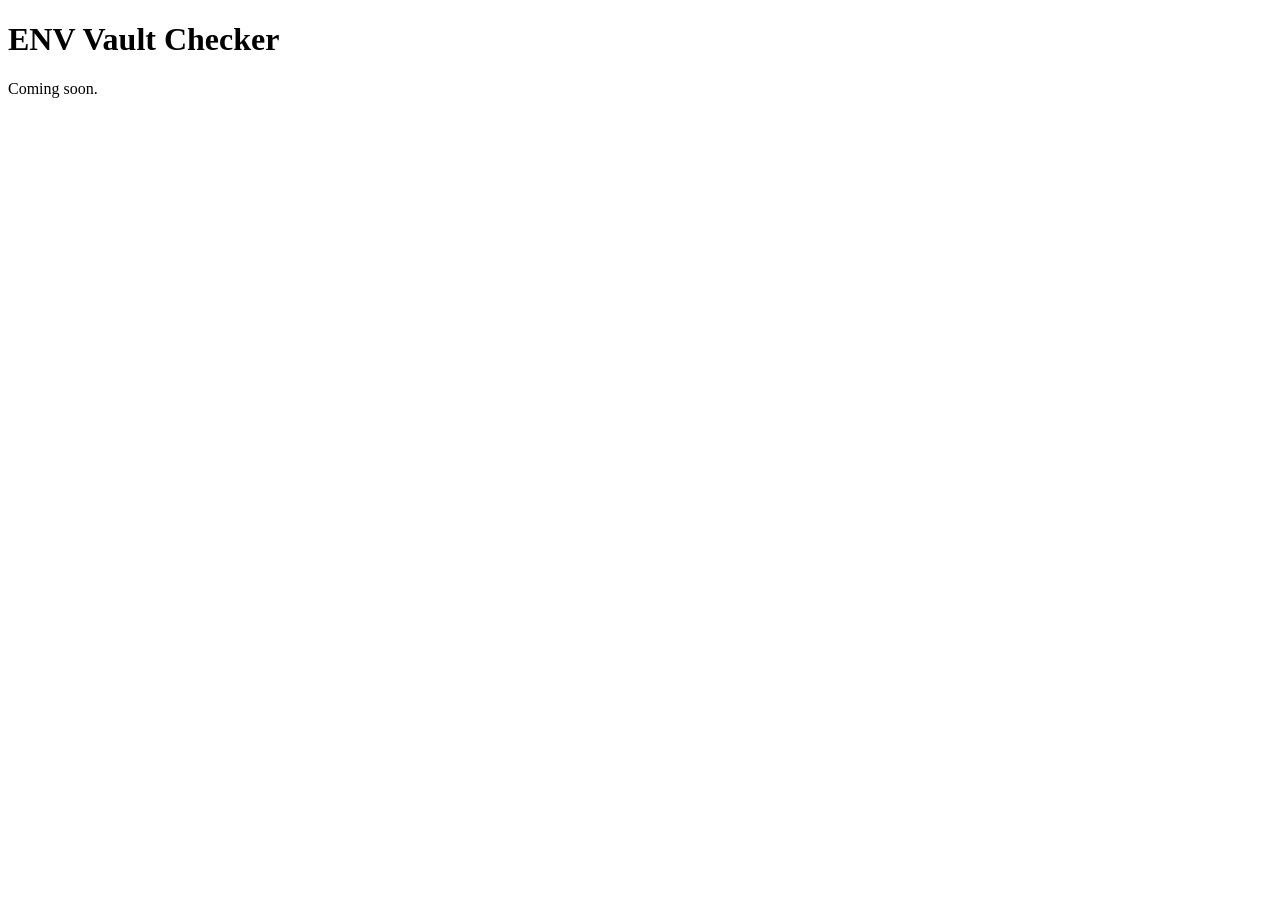
==== env-vault-frontend/index.html @ 92d0435f "feat: phase 1 - project skeleton and frontend scaffold Co-Authored-By: Claude Opus 4.8 <noreply@anth" ====
<!DOCTYPE html>
<html lang="en">
<head>
    <meta charset="UTF-8">
    <meta name="viewport" content="width=device-width, initial-scale=1.0">
    <title>ENV Vault Checker</title>
    <link rel="stylesheet" href="style.css">
</head>
<body>
    <main>
        <h1>ENV Vault Checker</h1>
        <p>Coming soon.</p>
    </main>
    <script src="scanner.js"></script>
</body>
</html>
---- env-vault-frontend/style.css ----
/* styles will be added in Phase 4 */
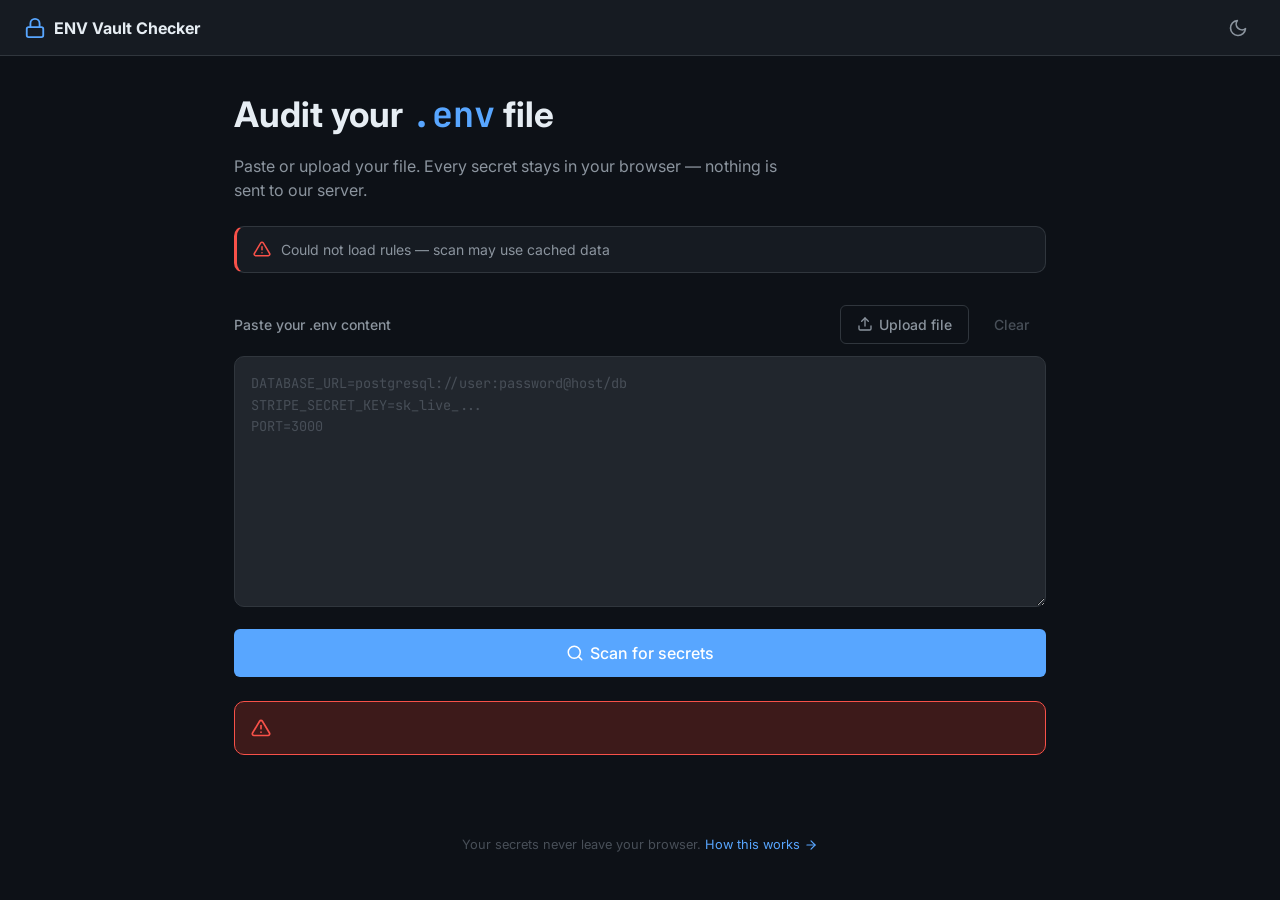
==== commit f3f59905: "feat: phase 4 - dashboard UI with dark/light mode and results rendering Full layout in index.html (G" ====
--- a/env-vault-frontend/index.html
+++ b/env-vault-frontend/index.html
@@ -1,16 +1,174 @@
 <!DOCTYPE html>
-<html lang="en">
+<html lang="en" data-theme="dark">
 <head>
     <meta charset="UTF-8">
     <meta name="viewport" content="width=device-width, initial-scale=1.0">
     <title>ENV Vault Checker</title>
+
+    <!-- Google Fonts: Inter + JetBrains Mono -->
+    <link rel="preconnect" href="https://fonts.googleapis.com">
+    <link rel="preconnect" href="https://fonts.gstatic.com" crossorigin>
+    <link href="https://fonts.googleapis.com/css2?family=Inter:wght@400;500;600;700&family=JetBrains+Mono:wght@400;500;700&display=swap" rel="stylesheet">
+
     <link rel="stylesheet" href="style.css">
 </head>
 <body>
-    <main>
-        <h1>ENV Vault Checker</h1>
-        <p>Coming soon.</p>
+
+    <!-- NAVBAR -->
+    <nav class="navbar">
+        <div class="navbar-brand">
+            <span class="brand-icon" aria-hidden="true">
+                <svg viewBox="0 0 24 24" fill="none" stroke="currentColor" stroke-width="2" stroke-linecap="round" stroke-linejoin="round">
+                    <rect x="3" y="11" width="18" height="11" rx="2"></rect>
+                    <path d="M7 11V7a5 5 0 0 1 10 0v4"></path>
+                </svg>
+            </span>
+            <span class="brand-name">ENV Vault Checker</span>
+        </div>
+        <button class="theme-toggle" id="themeToggle" type="button" aria-label="Toggle theme">
+            <!-- icon injected by scanner.js based on active theme -->
+        </button>
+    </nav>
+
+    <!-- HERO / INPUT SECTION -->
+    <main class="container">
+        <section class="hero">
+            <h1>Audit your <span class="highlight">.env</span> file</h1>
+            <p class="hero-sub">Paste or upload your file. Every secret stays in your browser — nothing is sent to our server.</p>
+        </section>
+
+        <!-- ZERO TRUST NOTICE -->
+        <div class="trust-badge" id="trustBadge">
+            <span class="trust-icon" id="trustIcon" aria-hidden="true">
+                <svg viewBox="0 0 24 24" fill="none" stroke="currentColor" stroke-width="2" stroke-linecap="round" stroke-linejoin="round">
+                    <path d="M12 22s8-4 8-10V5l-8-3-8 3v7c0 6 8 10 8 10z"></path>
+                </svg>
+            </span>
+            <span class="trust-text" id="trustText">Zero-trust mode — rules are fetching...</span>
+        </div>
+
+        <!-- INPUT AREA -->
+        <section class="input-section">
+            <div class="input-header">
+                <label for="envInput">Paste your .env content</label>
+                <div class="input-actions">
+                    <label class="btn btn-secondary" for="fileUpload">
+                        <span class="btn-icon" aria-hidden="true">
+                            <svg viewBox="0 0 24 24" fill="none" stroke="currentColor" stroke-width="2" stroke-linecap="round" stroke-linejoin="round">
+                                <path d="M21 15v4a2 2 0 0 1-2 2H5a2 2 0 0 1-2-2v-4"></path>
+                                <polyline points="17 8 12 3 7 8"></polyline>
+                                <line x1="12" y1="3" x2="12" y2="15"></line>
+                            </svg>
+                        </span>
+                        Upload file
+                        <input type="file" id="fileUpload" accept=".env,text/plain" hidden>
+                    </label>
+                    <button class="btn btn-ghost" id="clearBtn" type="button">Clear</button>
+                </div>
+            </div>
+            <textarea
+                id="envInput"
+                class="env-textarea"
+                placeholder="DATABASE_URL=postgresql://user:password@host/db&#10;STRIPE_SECRET_KEY=sk_live_...&#10;PORT=3000"
+                rows="10"
+                spellcheck="false"
+                autocomplete="off"
+            ></textarea>
+            <button class="btn btn-primary btn-scan" id="scanBtn" type="button">
+                <span class="btn-icon" aria-hidden="true">
+                    <svg viewBox="0 0 24 24" fill="none" stroke="currentColor" stroke-width="2" stroke-linecap="round" stroke-linejoin="round">
+                        <circle cx="11" cy="11" r="8"></circle>
+                        <line x1="21" y1="21" x2="16.65" y2="16.65"></line>
+                    </svg>
+                </span>
+                <span class="btn-label">Scan for secrets</span>
+            </button>
+        </section>
+
+        <!-- RESULTS SECTION (hidden by default) -->
+        <section class="results-section" id="resultsSection" hidden>
+
+            <!-- SUMMARY BAR -->
+            <div class="summary-bar">
+                <div class="summary-card summary-total">
+                    <span class="summary-count" id="summaryTotal">0</span>
+                    <span class="summary-label">Total Scanned</span>
+                </div>
+                <div class="summary-card summary-critical">
+                    <span class="summary-count" id="summaryCritical">0</span>
+                    <span class="summary-label">Critical</span>
+                </div>
+                <div class="summary-card summary-high">
+                    <span class="summary-count" id="summaryHigh">0</span>
+                    <span class="summary-label">High</span>
+                </div>
+                <div class="summary-card summary-medium">
+                    <span class="summary-count" id="summaryMedium">0</span>
+                    <span class="summary-label">Medium</span>
+                </div>
+                <div class="summary-card summary-safe">
+                    <span class="summary-count" id="summarySafe">0</span>
+                    <span class="summary-label">Safe</span>
+                </div>
+            </div>
+
+            <!-- FLAGGED VARIABLES LIST -->
+            <div class="results-header">
+                <h2>Findings</h2>
+                <span class="results-sub" id="resultsMeta"></span>
+            </div>
+            <div class="results-list" id="resultsList"></div>
+
+            <!-- SAFE VARIABLES COLLAPSIBLE -->
+            <details class="safe-section" id="safeSection">
+                <summary>
+                    <span class="safe-title">
+                        <span class="safe-title-icon" aria-hidden="true">
+                            <svg viewBox="0 0 24 24" fill="none" stroke="currentColor" stroke-width="2" stroke-linecap="round" stroke-linejoin="round">
+                                <path d="M22 11.08V12a10 10 0 1 1-5.93-9.14"></path>
+                                <polyline points="22 4 12 14.01 9 11.01"></polyline>
+                            </svg>
+                        </span>
+                        Safe variables
+                    </span>
+                    <span class="safe-right">
+                        <span class="safe-count" id="safeCount">0 variables with no secrets detected</span>
+                        <span class="safe-chevron" aria-hidden="true">
+                            <svg viewBox="0 0 24 24" fill="none" stroke="currentColor" stroke-width="2" stroke-linecap="round" stroke-linejoin="round">
+                                <polyline points="9 18 15 12 9 6"></polyline>
+                            </svg>
+                        </span>
+                    </span>
+                </summary>
+                <div class="safe-list" id="safeList"></div>
+            </details>
+
+        </section>
+
+        <!-- ERROR STATE (hidden by default) -->
+        <div class="error-banner" id="errorBanner" hidden>
+            <span class="error-icon" aria-hidden="true">
+                <svg viewBox="0 0 24 24" fill="none" stroke="currentColor" stroke-width="2" stroke-linecap="round" stroke-linejoin="round">
+                    <path d="M10.29 3.86 1.82 18a2 2 0 0 0 1.71 3h16.94a2 2 0 0 0 1.71-3L13.71 3.86a2 2 0 0 0-3.42 0z"></path>
+                    <line x1="12" y1="9" x2="12" y2="13"></line>
+                    <line x1="12" y1="17" x2="12.01" y2="17"></line>
+                </svg>
+            </span>
+            <span class="error-text" id="errorText"></span>
+        </div>
+
     </main>
+
+    <!-- FOOTER -->
+    <footer class="footer">
+        <p>Your secrets never leave your browser. <a href="#" class="footer-link">How this works
+            <svg viewBox="0 0 24 24" fill="none" stroke="currentColor" stroke-width="2" stroke-linecap="round" stroke-linejoin="round" class="footer-arrow" aria-hidden="true">
+                <line x1="5" y1="12" x2="19" y2="12"></line>
+                <polyline points="12 5 19 12 12 19"></polyline>
+            </svg>
+        </a></p>
+    </footer>
+
     <script src="scanner.js"></script>
 </body>
 </html>
--- a/env-vault-frontend/style.css
+++ b/env-vault-frontend/style.css
@@ -1 +1,701 @@
-/* styles will be added in Phase 4 */
+/* ENV Vault Checker — dashboard styles. Phase 4. */
+
+/* ─── DESIGN TOKENS ──────────────────────────────────────────────────────── */
+:root {
+  --bg-primary: #0d1117;
+  --bg-secondary: #161b22;
+  --bg-card: #1c2128;
+  --bg-input: #21262d;
+  --border-color: #30363d;
+  --text-primary: #e6edf3;
+  --text-secondary: #8b949e;
+  --text-muted: #484f58;
+  --accent-blue: #58a6ff;
+
+  --risk-critical-bg: #3d1a1a;
+  --risk-critical-border: #f85149;
+  --risk-critical-text: #f85149;
+  --risk-critical-badge: #da3633;
+
+  --risk-high-bg: #2d1f0a;
+  --risk-high-border: #d29922;
+  --risk-high-text: #d29922;
+  --risk-high-badge: #bb8009;
+
+  --risk-medium-bg: #1a2233;
+  --risk-medium-border: #388bfd;
+  --risk-medium-text: #79c0ff;
+  --risk-medium-badge: #1f6feb;
+
+  --risk-safe-bg: #0d1f17;
+  --risk-safe-border: #238636;
+  --risk-safe-text: #3fb950;
+  --risk-safe-badge: #196c2e;
+
+  --font-mono: 'JetBrains Mono', 'Fira Code', 'Courier New', monospace;
+  --font-sans: 'Inter', -apple-system, BlinkMacSystemFont, sans-serif;
+
+  --radius-sm: 6px;
+  --radius-md: 10px;
+  --radius-lg: 16px;
+  --shadow: 0 4px 24px rgba(0, 0, 0, 0.4);
+}
+
+[data-theme="light"] {
+  --bg-primary: #ffffff;
+  --bg-secondary: #f6f8fa;
+  --bg-card: #ffffff;
+  --bg-input: #f6f8fa;
+  --border-color: #d0d7de;
+  --text-primary: #1f2328;
+  --text-secondary: #656d76;
+  --text-muted: #adb3bb;
+  --accent-blue: #0969da;
+
+  --risk-critical-bg: #fff0f0;
+  --risk-critical-border: #f85149;
+  --risk-critical-text: #cf222e;
+  --risk-critical-badge: #cf222e;
+
+  --risk-high-bg: #fff8e6;
+  --risk-high-border: #d29922;
+  --risk-high-text: #9a6700;
+  --risk-high-badge: #9a6700;
+
+  --risk-medium-bg: #f0f6ff;
+  --risk-medium-border: #388bfd;
+  --risk-medium-text: #0550ae;
+  --risk-medium-badge: #0550ae;
+
+  --risk-safe-bg: #f0fff4;
+  --risk-safe-border: #238636;
+  --risk-safe-text: #1a7f37;
+  --risk-safe-badge: #1a7f37;
+
+  --shadow: 0 4px 24px rgba(0, 0, 0, 0.08);
+}
+
+/* ─── RESET & BASE ───────────────────────────────────────────────────────── */
+* {
+  box-sizing: border-box;
+  margin: 0;
+  padding: 0;
+}
+
+body {
+  background-color: var(--bg-primary);
+  color: var(--text-primary);
+  font-family: var(--font-sans);
+  line-height: 1.5;
+  transition: background-color 0.2s ease, color 0.2s ease;
+}
+
+svg {
+  display: block;
+  width: 100%;
+  height: 100%;
+}
+
+a {
+  color: var(--accent-blue);
+  text-decoration: none;
+}
+
+a:hover {
+  text-decoration: underline;
+}
+
+/* ─── NAVBAR ─────────────────────────────────────────────────────────────── */
+.navbar {
+  position: fixed;
+  top: 0;
+  left: 0;
+  width: 100%;
+  height: 56px;
+  padding: 0 24px;
+  display: flex;
+  align-items: center;
+  justify-content: space-between;
+  background: var(--bg-secondary);
+  border-bottom: 1px solid var(--border-color);
+  z-index: 100;
+}
+
+.navbar-brand {
+  display: flex;
+  align-items: center;
+}
+
+.brand-icon {
+  display: inline-flex;
+  width: 22px;
+  height: 22px;
+  margin-right: 8px;
+  color: var(--accent-blue);
+}
+
+.brand-name {
+  font-weight: 700;
+  font-size: 1rem;
+}
+
+.theme-toggle {
+  display: inline-flex;
+  align-items: center;
+  justify-content: center;
+  width: 36px;
+  height: 36px;
+  padding: 8px;
+  border: none;
+  border-radius: 50%;
+  background: transparent;
+  color: var(--text-secondary);
+  cursor: pointer;
+  transition: background-color 0.2s ease, color 0.2s ease;
+}
+
+.theme-toggle:hover {
+  background: var(--bg-input);
+  color: var(--text-primary);
+}
+
+.theme-toggle svg {
+  width: 20px;
+  height: 20px;
+}
+
+/* ─── CONTAINER ──────────────────────────────────────────────────────────── */
+.container {
+  max-width: 860px;
+  margin: 0 auto;
+  padding: 88px 24px 48px;
+}
+
+/* ─── HERO ───────────────────────────────────────────────────────────────── */
+.hero h1 {
+  font-size: 2.2rem;
+  font-weight: 700;
+  margin-bottom: 12px;
+}
+
+.highlight {
+  color: var(--accent-blue);
+  font-family: var(--font-mono);
+}
+
+.hero-sub {
+  color: var(--text-secondary);
+  font-size: 1rem;
+  max-width: 560px;
+}
+
+/* ─── TRUST BADGE ────────────────────────────────────────────────────────── */
+.trust-badge {
+  display: flex;
+  align-items: center;
+  gap: 10px;
+  margin-top: 24px;
+  padding: 12px 16px;
+  background: var(--bg-secondary);
+  border: 1px solid var(--border-color);
+  border-left: 3px solid var(--text-muted);
+  border-radius: var(--radius-md);
+  transition: border-color 0.2s ease;
+}
+
+.trust-badge.is-loading {
+  border-left-color: var(--text-muted);
+}
+
+.trust-badge.is-ready {
+  border-left-color: var(--risk-safe-border);
+}
+
+.trust-badge.is-error {
+  border-left-color: var(--risk-critical-border);
+}
+
+.trust-icon {
+  display: inline-flex;
+  flex-shrink: 0;
+  width: 18px;
+  height: 18px;
+  color: var(--text-secondary);
+}
+
+.trust-badge.is-ready .trust-icon {
+  color: var(--risk-safe-text);
+}
+
+.trust-badge.is-error .trust-icon {
+  color: var(--risk-critical-text);
+}
+
+.trust-icon.is-spinning {
+  animation: spin 1s linear infinite;
+}
+
+.trust-text {
+  font-size: 0.875rem;
+  color: var(--text-secondary);
+}
+
+@keyframes spin {
+  to { transform: rotate(360deg); }
+}
+
+/* ─── INPUT SECTION ──────────────────────────────────────────────────────── */
+.input-section {
+  margin-top: 32px;
+}
+
+.input-header {
+  display: flex;
+  align-items: center;
+  justify-content: space-between;
+  margin-bottom: 12px;
+  flex-wrap: wrap;
+  gap: 8px;
+}
+
+.input-header label {
+  font-size: 0.875rem;
+  font-weight: 500;
+  color: var(--text-secondary);
+}
+
+.input-actions {
+  display: flex;
+  gap: 8px;
+}
+
+.env-textarea {
+  width: 100%;
+  background: var(--bg-input);
+  border: 1px solid var(--border-color);
+  color: var(--text-primary);
+  font-family: var(--font-mono);
+  font-size: 0.85rem;
+  line-height: 1.6;
+  border-radius: var(--radius-md);
+  padding: 16px;
+  resize: vertical;
+  transition: border-color 0.2s ease, box-shadow 0.2s ease;
+}
+
+.env-textarea::placeholder {
+  color: var(--text-muted);
+}
+
+.env-textarea:focus {
+  outline: none;
+  border-color: var(--accent-blue);
+  box-shadow: 0 0 0 3px color-mix(in srgb, var(--accent-blue) 25%, transparent);
+}
+
+/* ─── BUTTONS ────────────────────────────────────────────────────────────── */
+.btn {
+  display: inline-flex;
+  align-items: center;
+  justify-content: center;
+  gap: 6px;
+  padding: 8px 16px;
+  border-radius: var(--radius-sm);
+  border: 1px solid transparent;
+  cursor: pointer;
+  font-family: var(--font-sans);
+  font-size: 0.875rem;
+  font-weight: 500;
+  transition: background-color 0.2s ease, border-color 0.2s ease, color 0.2s ease, opacity 0.2s ease;
+}
+
+.btn-icon {
+  display: inline-flex;
+  width: 16px;
+  height: 16px;
+}
+
+.btn-primary {
+  background: var(--accent-blue);
+  color: #ffffff;
+  border: none;
+}
+
+.btn-primary:hover {
+  background: color-mix(in srgb, var(--accent-blue) 88%, #000);
+}
+
+.btn-secondary {
+  background: transparent;
+  border-color: var(--border-color);
+  color: var(--text-secondary);
+}
+
+.btn-secondary:hover {
+  border-color: var(--text-secondary);
+  color: var(--text-primary);
+}
+
+.btn-ghost {
+  background: transparent;
+  color: var(--text-muted);
+}
+
+.btn-ghost:hover {
+  color: var(--text-primary);
+}
+
+.btn-scan {
+  width: 100%;
+  padding: 14px;
+  font-size: 1rem;
+  margin-top: 16px;
+}
+
+.btn-scan .btn-icon {
+  width: 18px;
+  height: 18px;
+}
+
+.btn[disabled] {
+  opacity: 0.6;
+  cursor: not-allowed;
+}
+
+/* ─── SUMMARY BAR ────────────────────────────────────────────────────────── */
+.summary-bar {
+  display: grid;
+  grid-template-columns: repeat(5, 1fr);
+  gap: 12px;
+  margin: 32px 0 24px;
+}
+
+.summary-card {
+  background: var(--bg-card);
+  border: 1px solid var(--border-color);
+  border-radius: var(--radius-md);
+  padding: 16px;
+  text-align: center;
+}
+
+.summary-count {
+  display: block;
+  font-size: 2rem;
+  font-weight: 700;
+  font-family: var(--font-mono);
+}
+
+.summary-label {
+  display: block;
+  font-size: 0.75rem;
+  color: var(--text-secondary);
+  text-transform: uppercase;
+  letter-spacing: 0.05em;
+  margin-top: 4px;
+}
+
+.summary-critical .summary-count { color: var(--risk-critical-text); }
+.summary-high .summary-count { color: var(--risk-high-text); }
+.summary-medium .summary-count { color: var(--risk-medium-text); }
+.summary-safe .summary-count { color: var(--risk-safe-text); }
+
+/* ─── RESULTS HEADER ─────────────────────────────────────────────────────── */
+.results-header {
+  display: flex;
+  align-items: baseline;
+  justify-content: space-between;
+  margin-bottom: 16px;
+  flex-wrap: wrap;
+  gap: 8px;
+}
+
+.results-header h2 {
+  font-size: 1.25rem;
+  font-weight: 600;
+}
+
+.results-sub {
+  font-size: 0.85rem;
+  color: var(--text-secondary);
+}
+
+/* ─── RESULT CARDS ───────────────────────────────────────────────────────── */
+.results-list {
+  display: flex;
+  flex-direction: column;
+}
+
+.result-card {
+  position: relative;
+  background: var(--bg-card);
+  border: 1px solid var(--border-color);
+  border-left: 3px solid var(--border-color);
+  border-radius: var(--radius-md);
+  padding: 20px;
+  margin-bottom: 12px;
+}
+
+.result-card.risk-critical { border-left-color: var(--risk-critical-border); }
+.result-card.risk-high { border-left-color: var(--risk-high-border); }
+.result-card.risk-medium { border-left-color: var(--risk-medium-border); }
+
+.card-header {
+  display: flex;
+  align-items: flex-start;
+  justify-content: space-between;
+  gap: 12px;
+}
+
+.var-key {
+  font-family: var(--font-mono);
+  font-weight: 700;
+  font-size: 0.95rem;
+  word-break: break-all;
+}
+
+.card-meta {
+  display: flex;
+  align-items: center;
+  gap: 8px;
+  flex-shrink: 0;
+}
+
+.line-chip {
+  font-size: 0.75rem;
+  color: var(--text-muted);
+}
+
+.risk-badge {
+  font-size: 0.7rem;
+  font-weight: 700;
+  text-transform: uppercase;
+  letter-spacing: 0.04em;
+  padding: 2px 8px;
+  border-radius: 20px;
+  color: #ffffff;
+}
+
+.badge-critical { background: var(--risk-critical-badge); }
+.badge-high { background: var(--risk-high-badge); }
+.badge-medium { background: var(--risk-medium-badge); }
+
+.var-value {
+  font-family: var(--font-mono);
+  color: var(--text-secondary);
+  font-size: 0.85rem;
+  margin: 8px 0;
+}
+
+.var-value code,
+.matched-pattern code {
+  font-family: var(--font-mono);
+  background: var(--bg-input);
+  padding: 1px 6px;
+  border-radius: var(--radius-sm);
+}
+
+.matched-pattern {
+  font-size: 0.78rem;
+  color: var(--text-muted);
+  margin: 4px 0;
+  word-break: break-all;
+}
+
+.rule-description {
+  color: var(--text-secondary);
+  font-size: 0.875rem;
+  margin: 8px 0;
+}
+
+.remediation-box {
+  background: var(--bg-input);
+  border-left: 3px solid var(--accent-blue);
+  padding: 10px 14px;
+  border-radius: 0 var(--radius-sm) var(--radius-sm) 0;
+  font-size: 0.875rem;
+  margin-top: 12px;
+  display: flex;
+  gap: 8px;
+  align-items: flex-start;
+}
+
+.remediation-icon {
+  display: inline-flex;
+  flex-shrink: 0;
+  width: 16px;
+  height: 16px;
+  margin-top: 2px;
+  color: var(--accent-blue);
+}
+
+/* ─── SAFE SECTION ───────────────────────────────────────────────────────── */
+.safe-section {
+  margin-top: 24px;
+  border: 1px solid var(--border-color);
+  border-radius: var(--radius-md);
+  padding: 16px;
+}
+
+.safe-section summary {
+  display: flex;
+  align-items: center;
+  justify-content: space-between;
+  gap: 12px;
+  cursor: pointer;
+  list-style: none;
+}
+
+.safe-section summary::-webkit-details-marker {
+  display: none;
+}
+
+.safe-title {
+  display: inline-flex;
+  align-items: center;
+  gap: 8px;
+  font-weight: 600;
+  font-size: 0.95rem;
+}
+
+.safe-title-icon {
+  display: inline-flex;
+  width: 18px;
+  height: 18px;
+  color: var(--risk-safe-text);
+}
+
+.safe-right {
+  display: flex;
+  align-items: center;
+  gap: 10px;
+}
+
+.safe-count {
+  font-size: 0.8rem;
+  color: var(--text-secondary);
+}
+
+.safe-chevron {
+  display: inline-flex;
+  width: 16px;
+  height: 16px;
+  color: var(--text-secondary);
+  transition: transform 0.2s ease;
+}
+
+.safe-section[open] .safe-chevron {
+  transform: rotate(90deg);
+}
+
+.safe-list {
+  margin-top: 16px;
+  border-top: 1px solid var(--border-color);
+}
+
+.safe-row {
+  display: flex;
+  align-items: baseline;
+  justify-content: space-between;
+  gap: 12px;
+  padding: 8px 0;
+  border-bottom: 1px solid var(--border-color);
+  font-family: var(--font-mono);
+  font-size: 0.8rem;
+}
+
+.safe-row:last-child {
+  border-bottom: none;
+}
+
+.safe-row-key {
+  color: var(--text-primary);
+  font-weight: 500;
+  word-break: break-all;
+}
+
+.safe-row-value {
+  color: var(--text-secondary);
+  word-break: break-all;
+  text-align: right;
+}
+
+.safe-row-line {
+  color: var(--text-muted);
+  flex-shrink: 0;
+}
+
+/* ─── ERROR BANNER ───────────────────────────────────────────────────────── */
+.error-banner {
+  display: flex;
+  align-items: center;
+  gap: 10px;
+  margin-top: 24px;
+  background: var(--risk-critical-bg);
+  border: 1px solid var(--risk-critical-border);
+  border-radius: var(--radius-md);
+  padding: 16px;
+}
+
+.error-icon {
+  display: inline-flex;
+  flex-shrink: 0;
+  width: 20px;
+  height: 20px;
+  color: var(--risk-critical-text);
+}
+
+.error-text {
+  font-size: 0.9rem;
+  color: var(--text-primary);
+}
+
+/* ─── FOOTER ─────────────────────────────────────────────────────────────── */
+.footer {
+  text-align: center;
+  padding: 32px;
+  color: var(--text-muted);
+  font-size: 0.8rem;
+}
+
+.footer-link {
+  display: inline-flex;
+  align-items: center;
+  gap: 4px;
+}
+
+.footer-arrow {
+  width: 14px;
+  height: 14px;
+}
+
+/* ─── RESPONSIVE ─────────────────────────────────────────────────────────── */
+@media (max-width: 600px) {
+  .container {
+    padding: 80px 16px 40px;
+  }
+
+  .hero h1 {
+    font-size: 1.7rem;
+  }
+
+  .brand-name {
+    display: none;
+  }
+
+  .summary-bar {
+    grid-template-columns: repeat(2, 1fr);
+  }
+
+  /* full-width total card across the top */
+  .summary-total {
+    grid-column: 1 / -1;
+  }
+
+  .card-header {
+    flex-direction: column;
+  }
+
+  .card-meta {
+    align-self: flex-start;
+  }
+}
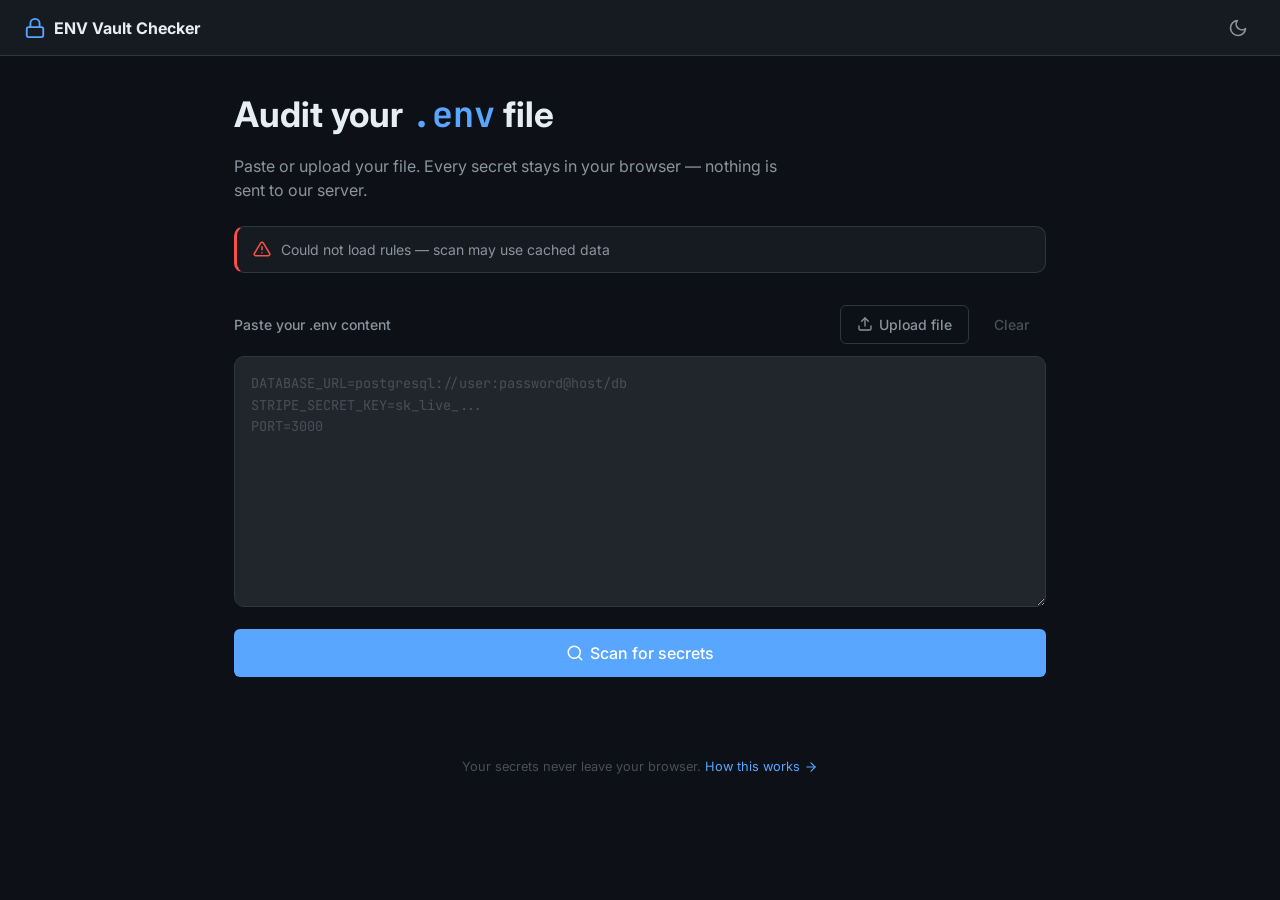
==== commit 2bad894b: "feat: phase 5 - export audit report as txt download Add an Export Report button next to the Findings" ====
--- a/env-vault-frontend/index.html
+++ b/env-vault-frontend/index.html
@@ -114,7 +114,19 @@
 
             <!-- FLAGGED VARIABLES LIST -->
             <div class="results-header">
-                <h2>Findings</h2>
+                <div class="results-header-left">
+                    <h2>Findings</h2>
+                    <button class="btn btn-secondary export-btn" id="exportBtn" type="button">
+                        <span class="btn-icon" aria-hidden="true">
+                            <svg viewBox="0 0 24 24" fill="none" stroke="currentColor" stroke-width="2" stroke-linecap="round" stroke-linejoin="round">
+                                <path d="M21 15v4a2 2 0 0 1-2 2H5a2 2 0 0 1-2-2v-4"></path>
+                                <polyline points="7 10 12 15 17 10"></polyline>
+                                <line x1="12" y1="15" x2="12" y2="3"></line>
+                            </svg>
+                        </span>
+                        Export Report
+                    </button>
+                </div>
                 <span class="results-sub" id="resultsMeta"></span>
             </div>
             <div class="results-list" id="resultsList"></div>
--- a/env-vault-frontend/style.css
+++ b/env-vault-frontend/style.css
@@ -82,6 +82,12 @@
   padding: 0;
 }
 
+/* The `hidden` attribute must win over component display rules (e.g. the error
+   banner's `display: flex`), so toggling `hidden` alone truly hides an element. */
+[hidden] {
+  display: none !important;
+}
+
 body {
   background-color: var(--bg-primary);
   color: var(--text-primary);
@@ -207,8 +213,13 @@
   border-left-color: var(--text-muted);
 }
 
-.trust-badge.is-ready {
+.trust-badge.is-ready,
+.trust-badge.is-done {
   border-left-color: var(--risk-safe-border);
+}
+
+.trust-badge.is-scanning {
+  border-left-color: var(--accent-blue);
 }
 
 .trust-badge.is-error {
@@ -223,8 +234,13 @@
   color: var(--text-secondary);
 }
 
-.trust-badge.is-ready .trust-icon {
+.trust-badge.is-ready .trust-icon,
+.trust-badge.is-done .trust-icon {
   color: var(--risk-safe-text);
+}
+
+.trust-badge.is-scanning .trust-icon {
+  color: var(--accent-blue);
 }
 
 .trust-badge.is-error .trust-icon {
@@ -409,6 +425,12 @@
   gap: 8px;
 }
 
+.results-header-left {
+  display: flex;
+  align-items: center;
+  gap: 12px;
+}
+
 .results-header h2 {
   font-size: 1.25rem;
   font-weight: 600;
@@ -528,6 +550,38 @@
   color: var(--accent-blue);
 }
 
+.remediation-text {
+  flex: 1;
+  min-width: 0;
+}
+
+.copy-fix-btn {
+  flex-shrink: 0;
+  align-self: flex-start;
+  background: transparent;
+  border: 1px solid var(--border-color);
+  color: var(--text-secondary);
+  font-family: var(--font-sans);
+  font-size: 0.75rem;
+  font-weight: 500;
+  padding: 4px 10px;
+  border-radius: var(--radius-sm);
+  cursor: pointer;
+  white-space: nowrap;
+  transition: border-color 0.2s ease, color 0.2s ease, background-color 0.2s ease;
+}
+
+.copy-fix-btn:hover {
+  border-color: var(--accent-blue);
+  color: var(--accent-blue);
+}
+
+.copy-fix-btn:disabled {
+  cursor: default;
+  color: var(--risk-safe-text);
+  border-color: var(--risk-safe-border);
+}
+
 /* ─── SAFE SECTION ───────────────────────────────────────────────────────── */
 .safe-section {
   margin-top: 24px;
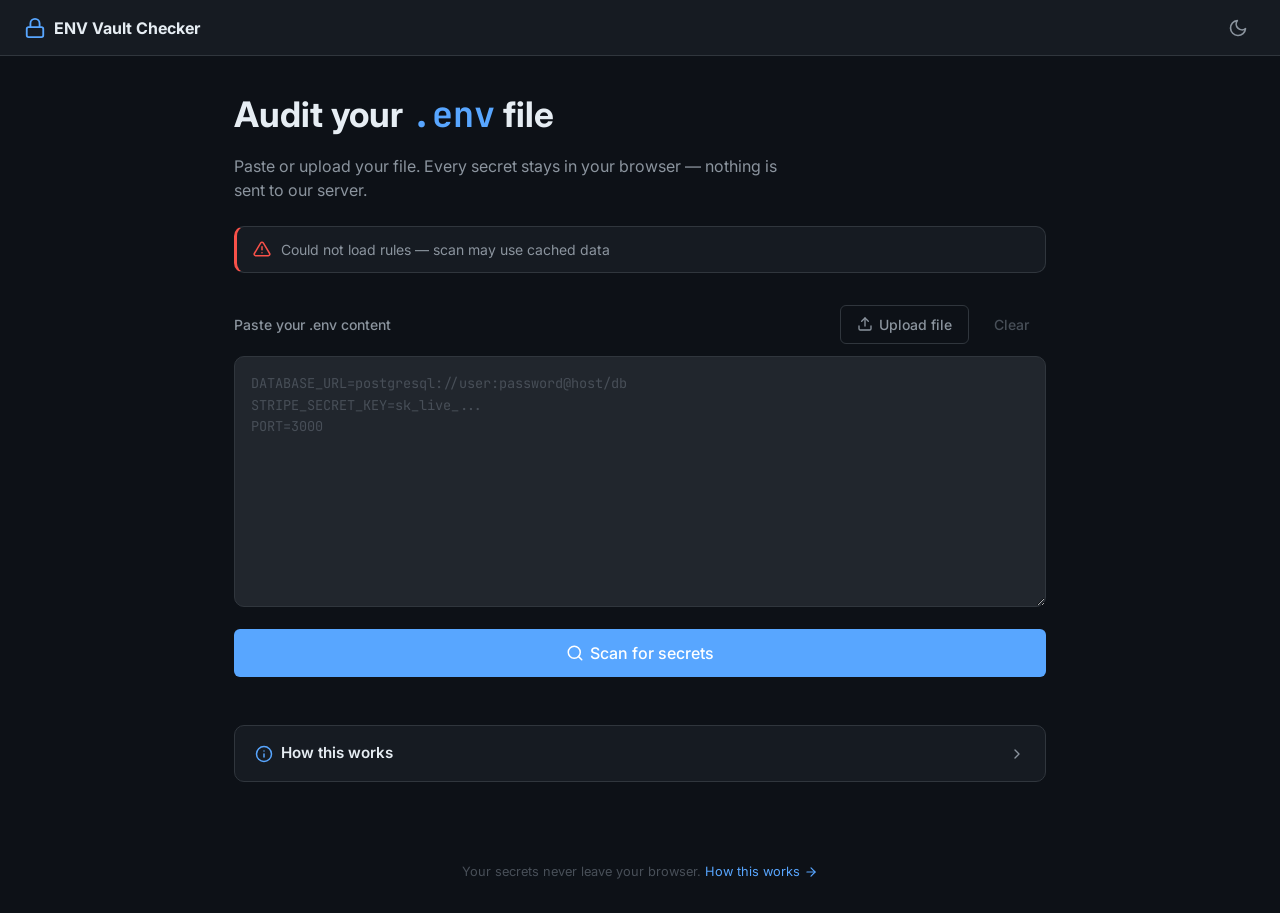
==== commit 5e2d9c90: "feat: phase 5 - how this works explainer section Add a collapsible 'How this works' details section " ====
--- a/env-vault-frontend/index.html
+++ b/env-vault-frontend/index.html
@@ -74,6 +74,7 @@
                 spellcheck="false"
                 autocomplete="off"
             ></textarea>
+            <p class="input-error" id="inputError" hidden></p>
             <button class="btn btn-primary btn-scan" id="scanBtn" type="button">
                 <span class="btn-icon" aria-hidden="true">
                     <svg viewBox="0 0 24 24" fill="none" stroke="currentColor" stroke-width="2" stroke-linecap="round" stroke-linejoin="round">
@@ -88,6 +89,8 @@
         <!-- RESULTS SECTION (hidden by default) -->
         <section class="results-section" id="resultsSection" hidden>
 
+          <div class="results-body" id="resultsBody">
+
             <!-- SUMMARY BAR -->
             <div class="summary-bar">
                 <div class="summary-card summary-total">
@@ -154,6 +157,14 @@
                 </summary>
                 <div class="safe-list" id="safeList"></div>
             </details>
+
+          </div><!-- /results-body -->
+
+            <!-- ZERO-RESULTS EMPTY STATE -->
+            <div class="empty-state" id="emptyState" hidden>
+                <span class="empty-icon" aria-hidden="true">🎉</span>
+                <p>No variables found to scan. Make sure your file follows the KEY=VALUE format.</p>
+            </div>
 
         </section>
 
@@ -169,11 +180,74 @@
             <span class="error-text" id="errorText"></span>
         </div>
 
+        <!-- HOW THIS WORKS -->
+        <details class="how-section" id="how-it-works">
+            <summary>
+                <span class="how-title">
+                    <span class="how-title-icon" aria-hidden="true">
+                        <svg viewBox="0 0 24 24" fill="none" stroke="currentColor" stroke-width="2" stroke-linecap="round" stroke-linejoin="round">
+                            <circle cx="12" cy="12" r="10"></circle>
+                            <line x1="12" y1="16" x2="12" y2="12"></line>
+                            <line x1="12" y1="8" x2="12.01" y2="8"></line>
+                        </svg>
+                    </span>
+                    How this works
+                </span>
+                <span class="how-chevron" aria-hidden="true">
+                    <svg viewBox="0 0 24 24" fill="none" stroke="currentColor" stroke-width="2" stroke-linecap="round" stroke-linejoin="round">
+                        <polyline points="9 18 15 12 9 6"></polyline>
+                    </svg>
+                </span>
+            </summary>
+
+            <ol class="how-steps">
+                <li class="how-step">
+                    <span class="how-step-icon" aria-hidden="true">
+                        <svg viewBox="0 0 24 24" fill="none" stroke="currentColor" stroke-width="2" stroke-linecap="round" stroke-linejoin="round">
+                            <path d="M21 15v4a2 2 0 0 1-2 2H5a2 2 0 0 1-2-2v-4"></path>
+                            <polyline points="7 10 12 15 17 10"></polyline>
+                            <line x1="12" y1="15" x2="12" y2="3"></line>
+                        </svg>
+                    </span>
+                    <p>On page load, we fetch a list of detection rules from our server. This is the only request we ever make — and it contains no personal data.</p>
+                </li>
+                <li class="how-step">
+                    <span class="how-step-icon" aria-hidden="true">
+                        <svg viewBox="0 0 24 24" fill="none" stroke="currentColor" stroke-width="2" stroke-linecap="round" stroke-linejoin="round">
+                            <rect x="3" y="11" width="18" height="11" rx="2"></rect>
+                            <path d="M7 11V7a5 5 0 0 1 10 0v4"></path>
+                        </svg>
+                    </span>
+                    <p>When you paste or upload your .env file, it stays entirely in your browser. We use JavaScript's FileReader API to read it locally.</p>
+                </li>
+                <li class="how-step">
+                    <span class="how-step-icon" aria-hidden="true">
+                        <svg viewBox="0 0 24 24" fill="none" stroke="currentColor" stroke-width="2" stroke-linecap="round" stroke-linejoin="round">
+                            <polyline points="16 18 22 12 16 6"></polyline>
+                            <polyline points="8 6 2 12 8 18"></polyline>
+                        </svg>
+                    </span>
+                    <p>We run each variable against our detection rules using JavaScript regex matching. This happens on your machine, in your browser tab, with no network call.</p>
+                </li>
+                <li class="how-step">
+                    <span class="how-step-icon" aria-hidden="true">
+                        <svg viewBox="0 0 24 24" fill="none" stroke="currentColor" stroke-width="2" stroke-linecap="round" stroke-linejoin="round">
+                            <path d="M1 12s4-8 11-8 11 8 11 8-4 8-11 8-11-8-11-8z"></path>
+                            <circle cx="12" cy="12" r="3"></circle>
+                        </svg>
+                    </span>
+                    <p>The results are rendered directly in the page. Nothing is stored, logged, or transmitted.</p>
+                </li>
+            </ol>
+
+            <p class="how-verify">You can verify this yourself: open DevTools → Network tab → paste your file and scan. You will see zero outbound requests after the initial rules fetch.</p>
+        </details>
+
     </main>
 
     <!-- FOOTER -->
     <footer class="footer">
-        <p>Your secrets never leave your browser. <a href="#" class="footer-link">How this works
+        <p>Your secrets never leave your browser. <a href="#how-it-works" class="footer-link">How this works
             <svg viewBox="0 0 24 24" fill="none" stroke="currentColor" stroke-width="2" stroke-linecap="round" stroke-linejoin="round" class="footer-arrow" aria-hidden="true">
                 <line x1="5" y1="12" x2="19" y2="12"></line>
                 <polyline points="12 5 19 12 12 19"></polyline>
--- a/env-vault-frontend/style.css
+++ b/env-vault-frontend/style.css
@@ -309,6 +309,12 @@
   box-shadow: 0 0 0 3px color-mix(in srgb, var(--accent-blue) 25%, transparent);
 }
 
+.input-error {
+  margin-top: 8px;
+  font-size: 0.8rem;
+  color: var(--risk-critical-text);
+}
+
 /* ─── BUTTONS ────────────────────────────────────────────────────────────── */
 .btn {
   display: inline-flex;
@@ -678,6 +684,26 @@
   flex-shrink: 0;
 }
 
+/* ─── EMPTY STATE ────────────────────────────────────────────────────────── */
+.empty-state {
+  text-align: center;
+  padding: 48px 24px;
+  background: var(--bg-card);
+  border: 1px solid var(--border-color);
+  border-radius: var(--radius-md);
+}
+
+.empty-icon {
+  display: block;
+  font-size: 2.5rem;
+  margin-bottom: 12px;
+}
+
+.empty-state p {
+  color: var(--text-secondary);
+  font-size: 0.95rem;
+}
+
 /* ─── ERROR BANNER ───────────────────────────────────────────────────────── */
 .error-banner {
   display: flex;
@@ -703,6 +729,92 @@
   color: var(--text-primary);
 }
 
+/* ─── HOW THIS WORKS ─────────────────────────────────────────────────────── */
+.how-section {
+  margin-top: 48px;
+  background: var(--bg-secondary);
+  border: 1px solid var(--border-color);
+  border-radius: var(--radius-md);
+  padding: 16px 20px;
+}
+
+.how-section summary {
+  display: flex;
+  align-items: center;
+  justify-content: space-between;
+  gap: 12px;
+  cursor: pointer;
+  list-style: none;
+}
+
+.how-section summary::-webkit-details-marker {
+  display: none;
+}
+
+.how-title {
+  display: inline-flex;
+  align-items: center;
+  gap: 8px;
+  font-weight: 600;
+  font-size: 0.95rem;
+}
+
+.how-title-icon {
+  display: inline-flex;
+  width: 18px;
+  height: 18px;
+  color: var(--accent-blue);
+}
+
+.how-chevron {
+  display: inline-flex;
+  width: 16px;
+  height: 16px;
+  color: var(--text-secondary);
+  transition: transform 0.2s ease;
+}
+
+.how-section[open] .how-chevron {
+  transform: rotate(90deg);
+}
+
+.how-steps {
+  list-style: none;
+  margin-top: 16px;
+  padding-top: 16px;
+  border-top: 1px solid var(--border-color);
+}
+
+.how-step {
+  display: flex;
+  align-items: flex-start;
+  gap: 12px;
+  padding: 10px 0;
+}
+
+.how-step-icon {
+  display: inline-flex;
+  flex-shrink: 0;
+  width: 18px;
+  height: 18px;
+  margin-top: 2px;
+  color: var(--accent-blue);
+}
+
+.how-step p {
+  font-size: 0.85rem;
+  color: var(--text-secondary);
+}
+
+.how-verify {
+  margin-top: 8px;
+  padding: 12px 14px;
+  background: var(--bg-input);
+  border-radius: var(--radius-sm);
+  font-size: 0.8rem;
+  color: var(--text-secondary);
+}
+
 /* ─── FOOTER ─────────────────────────────────────────────────────────────── */
 .footer {
   text-align: center;
@@ -723,33 +835,69 @@
 }
 
 /* ─── RESPONSIVE ─────────────────────────────────────────────────────────── */
+/* Mobile pass — target: fully usable at 375px (iPhone SE). */
 @media (max-width: 600px) {
   .container {
     padding: 80px 16px 40px;
   }
 
   .hero h1 {
-    font-size: 1.7rem;
-  }
-
+    font-size: 1.6rem;
+  }
+
+  /* Brand name truncates gracefully rather than disappearing. */
   .brand-name {
-    display: none;
-  }
-
+    max-width: 60vw;
+    overflow: hidden;
+    text-overflow: ellipsis;
+    white-space: nowrap;
+  }
+
+  /* Summary: 2 columns with Total spanning a full row at the top. */
   .summary-bar {
     grid-template-columns: repeat(2, 1fr);
   }
 
-  /* full-width total card across the top */
   .summary-total {
     grid-column: 1 / -1;
   }
 
+  .summary-count {
+    font-size: 1.6rem;
+  }
+
+  /* Result cards: keep the risk badge on the same line as the variable name,
+     but let the key and value wrap so nothing overflows. */
   .card-header {
-    flex-direction: column;
-  }
-
-  .card-meta {
-    align-self: flex-start;
-  }
-}
+    flex-direction: row;
+  }
+
+  .var-key {
+    font-size: 0.85rem;
+    min-width: 0;
+  }
+
+  .var-value,
+  .matched-pattern {
+    word-break: break-all;
+  }
+
+  .rule-description {
+    font-size: 0.8rem;
+  }
+
+  /* Comfortable touch targets. */
+  .btn-scan {
+    min-height: 48px;
+  }
+
+  .export-btn,
+  .copy-fix-btn {
+    min-height: 44px;
+  }
+
+  /* Let the remediation copy button drop below the text on narrow screens. */
+  .remediation-box {
+    flex-wrap: wrap;
+  }
+}
